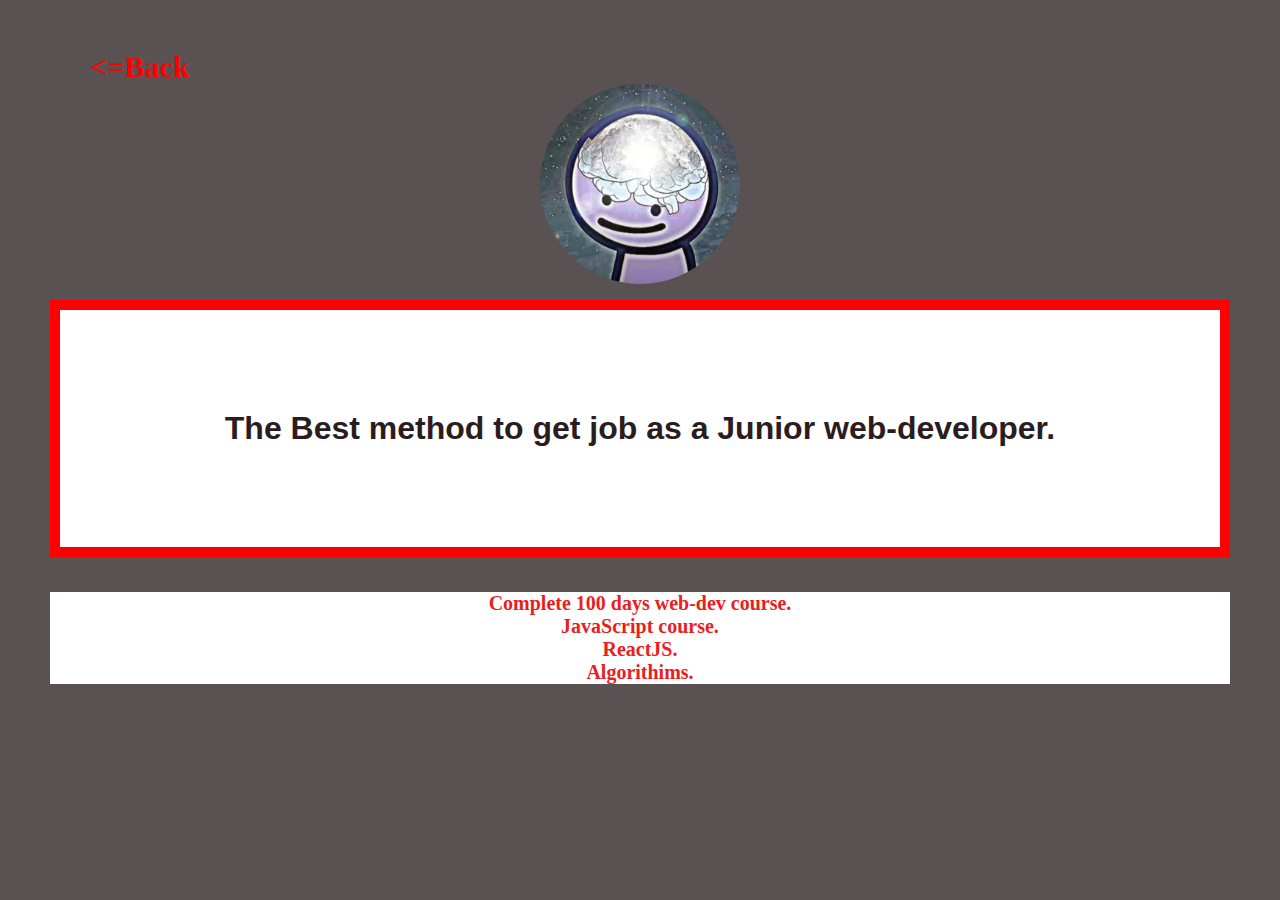
==== goals.html @ deb685c9 "6day commit" ====
<!DOCTYPE html>
<html lang="en">
<head>
    <meta charset="UTF-8">
    <meta http-equiv="X-UA-Compatible" content="IE=edge">
    <meta name="viewport" content="width=device-width, initial-scale=1.0">
    <title>Goals</title>
    <link rel="stylesheet" href="css/shared.css">
    <link rel="stylesheet" href="css/goals.css">
</head>
<body>
    <div class="back">
        <a class ="nigga" href="index.html"> <=Back</a>
    </div>
    <div class="main_img">
        <img src="img/goals/123.png" alt="">
    </div>
    <h1>The Best method to get job as a Junior web-developer.</h1>
    

    <ol class="list_font">
        <li>Complete 100 days web-dev course.</li>
        <li>JavaScript course.</li>
        <li>ReactJS.</li>
        <li>Algorithims.</li>
    </ol>    
</body>
</html>
---- css/shared.css ----
body{
    text-align: center;
    background-color: rgb(90, 82, 82);
    margin: 50px;
}

h1{
    font-family: sans-serif;
    color: rgb(43, 29, 29);
}
p{
    font-family: sans-serif; 
    color: rgb(255, 255, 255);
    font-weight: bold;
}
a{
    color: rgb(64, 22, 181);
    text-decoration-line: none;
}
a:hover{
    color: gold;
}

#ton{
    color:rgb(255, 255, 255);
    font-weight: bold;
    font-size: 20px;
    font-family: sans-serif;
}
img {
    width: 200px;
    height: 200px;
    border-radius: 100px;
}
.photo_ava{
    text-align: center;
}
---- css/goals.css ----
.back{
    display: block;
    margin-right: 1000px;
    text-decoration-line: none;
    font-weight: bold;
    font-size: 30px;
}

h1{
    background-color: #fff;
    padding: 100px;
    border: 10px solid red;
    margin: 12px 0;
}
.list_font {
    font-size: 20px;
    font-weight: bolder;
    color: rgb(235, 29, 29);
    display: inline;

}

ol{
    list-style: none;
    margin-top: 35px auto;
}
li{
    background-color: #fff;
    margin-top: 35px auto;
}
.nigga{
    text-decoration-line: none;
    display: block;
    color: red;
    
}
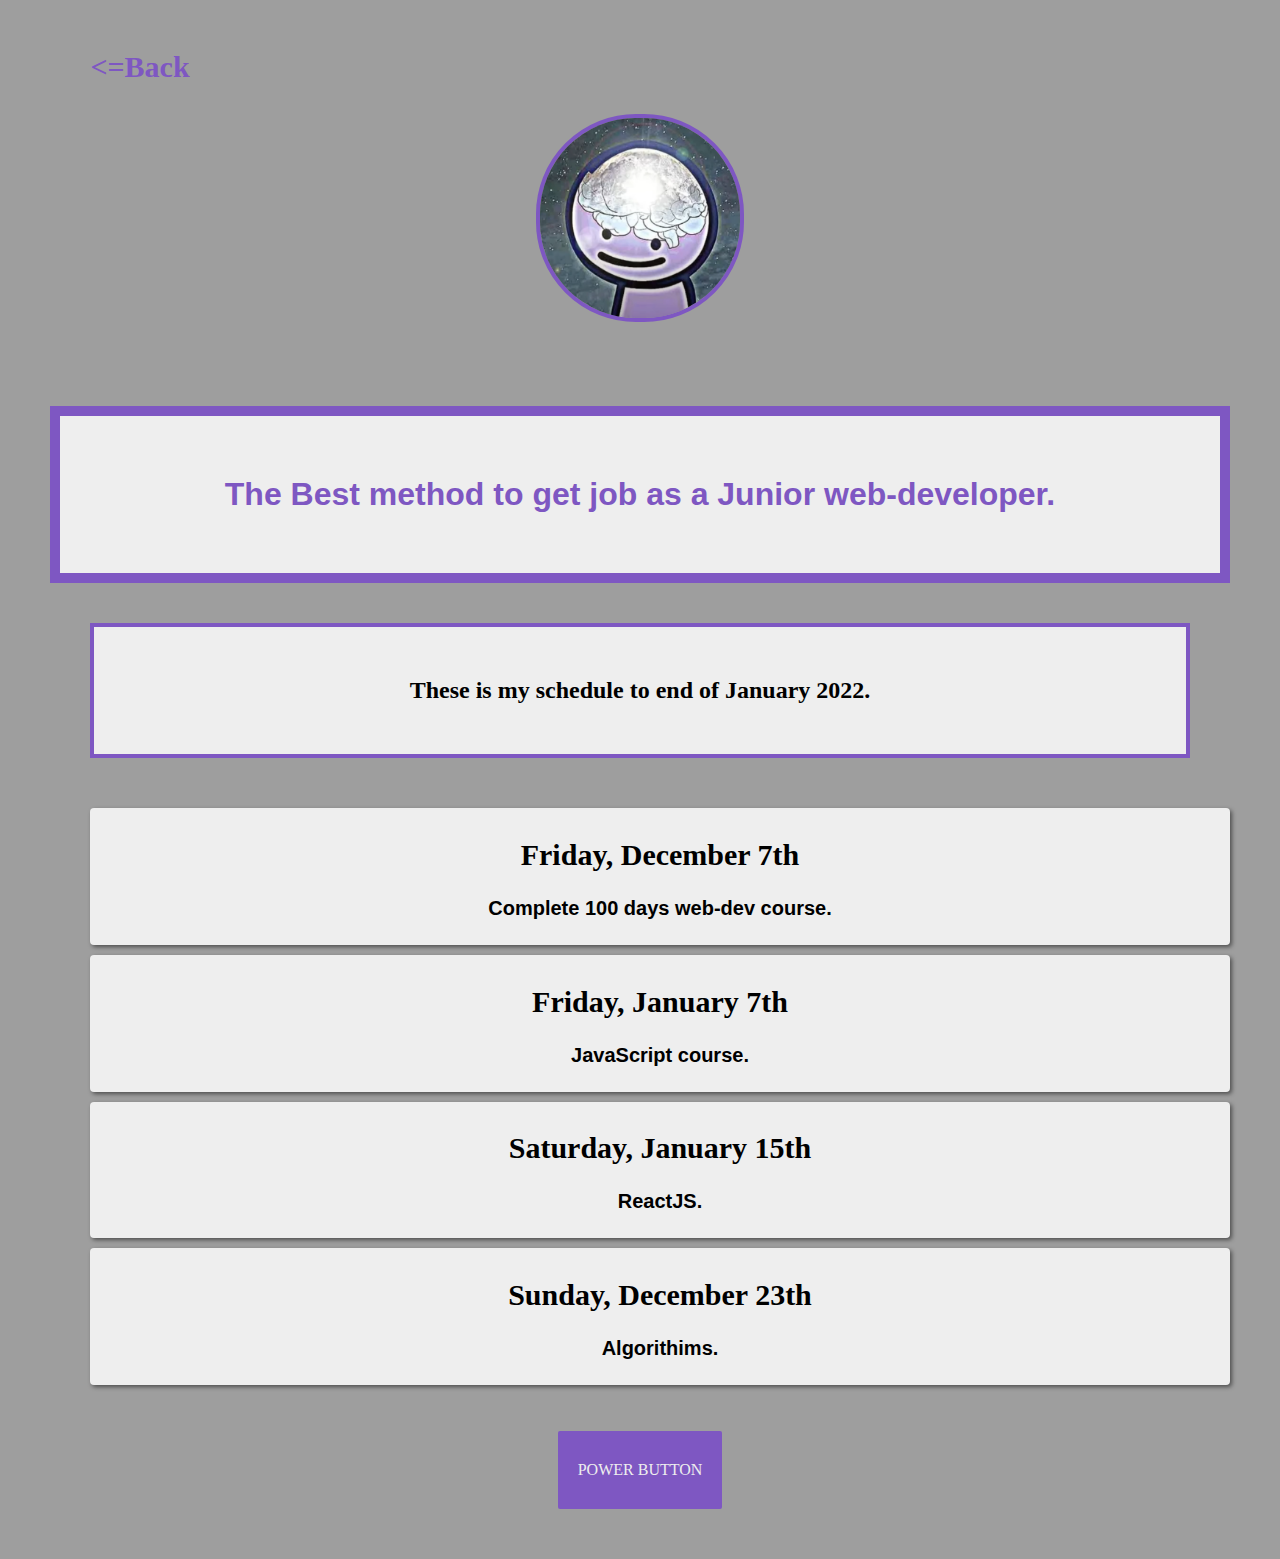
==== commit 4e955040: "8 day commit" ====
--- a/goals.html
+++ b/goals.html
@@ -1,5 +1,6 @@
 <!DOCTYPE html>
 <html lang="en">
+
 <head>
     <meta charset="UTF-8">
     <meta http-equiv="X-UA-Compatible" content="IE=edge">
@@ -8,21 +9,42 @@
     <link rel="stylesheet" href="css/shared.css">
     <link rel="stylesheet" href="css/goals.css">
 </head>
+
 <body>
-    <div class="back">
-        <a class ="nigga" href="index.html"> <=Back</a>
-    </div>
-    <div class="main_img">
-        <img src="img/goals/123.png" alt="">
-    </div>
-    <h1>The Best method to get job as a Junior web-developer.</h1>
-    
+    <header>
+        <div class="back">
+            <a class="nigga" href="index.html"><=Back</a>
 
-    <ol class="list_font">
-        <li>Complete 100 days web-dev course.</li>
-        <li>JavaScript course.</li>
-        <li>ReactJS.</li>
-        <li>Algorithims.</li>
-    </ol>    
+        </div>
+        <div class="main_img">
+            <img src="img/goals/123.png" alt="">
+        </div>
+        <h1>The Best method to get job as a Junior web-developer.</h1>
+    </header>
+    <main>
+        <h2 id="schedule">
+            These is my schedule to end of January 2022.
+        </h2>
+        <ol class="list_font">
+            <li>
+                <h2> Friday, December 7th</h2>
+                <p>Complete 100 days web-dev course.</p>
+            </li>
+            <li>
+                <h2> Friday, January 7th</h2>
+
+                <p>JavaScript course.</p>
+            </li>
+            <li>
+                <h2> Saturday, January 15th</h2>
+                <p>ReactJS.</p>
+            </li>
+            <li>
+                <h2> Sunday, December 23th</h2>
+                <p>Algorithims.</p>
+            </li>
+        </ol>
+        <a class="improver" href="https://www.youtube.com/watch?v=C0SjUfzl04c">POWER BUTTON</a>
+    </main>
 </body>
 </html>--- a/css/shared.css
+++ b/css/shared.css
@@ -1,6 +1,6 @@
 body{
     text-align: center;
-    background-color: rgb(90, 82, 82);
+    background-color: #9e9e9e;
     margin: 50px;
 }
 
@@ -31,6 +31,7 @@
     width: 200px;
     height: 200px;
     border-radius: 100px;
+    border: 4px solid #7E57C2;
 }
 .photo_ava{
     text-align: center;
--- a/css/goals.css
+++ b/css/goals.css
@@ -6,31 +6,58 @@
     font-size: 30px;
 }
 
+
 h1{
-    background-color: #fff;
-    padding: 100px;
-    border: 10px solid red;
-    margin: 12px 0;
+    color: #7E57C2;
+    background-color: #eeeeee;
+    padding: 60px;
+    border: 10px solid #7E57C2;
+    margin-top: 80px;
+    
 }
-.list_font {
+
+
+ol{
+    list-style: none;
+}
+li{
+    background-color: #eeeeee;
+    margin-top: 10px;
+    padding:5px;
     font-size: 20px;
     font-weight: bolder;
-    color: rgb(235, 29, 29);
-    display: inline;
+    color: black;
+    border-radius: 4px;
+    box-shadow: 2px 2px 4px rgba(0, 0, 0, 0.5);
+}
+.nigga{
+    text-decoration-line: none;
+    color: #7E57C2;
+    margin: 30px 12px;
+    display: block;
 
 }
 
-ol{
-    list-style: none;
-    margin-top: 35px auto;
+main p{
+    color:black;
+
+
 }
-li{
-    background-color: #fff;
-    margin-top: 35px auto;
+ 
+#schedule{
+    color:black;
+    background-color: #eeeeee;
+    border: 4px solid #7E57C2;
+    padding: 50px;
+    margin: 40px 40px;
+    margin-bottom: 50px;
 }
-.nigga{
-    text-decoration-line: none;
-    display: block;
-    color: red;
-    
+
+.improver {
+    display: inline-block;
+    margin-top: 30px;
+    color:#eeeeee;
+    background-color:#7E57C2;
+    padding: 30px 20px 30px 20px;
+    border-radius: 2px;
 }